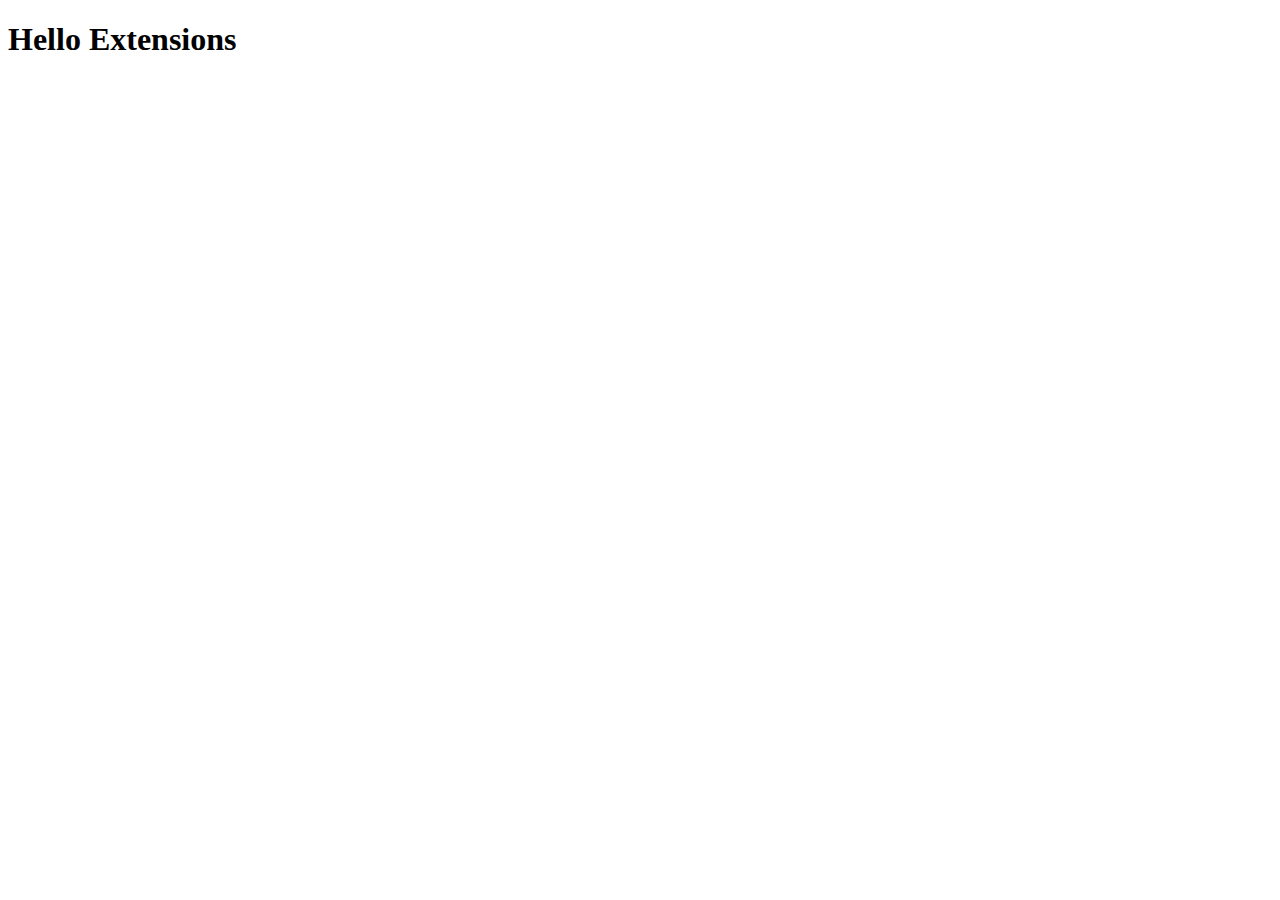
==== popup/popup.html @ df3b9e25 "Changed the file directory structure" ====
<!DOCTYPE html>
<html lang="en">

<head>
    <meta charset="UTF-8">
    <meta http-equiv="X-UA-Compatible" content="IE=edge">
    <meta name="viewport" content="width=device-width, initial-scale=1.0">
    <title>Document</title>
    <link rel="stylesheet" href="popup.css">
</head>

<body>
    <h1>Hello Extensions</h1>
    <script src="popup.js"></script>
</body>

</html>
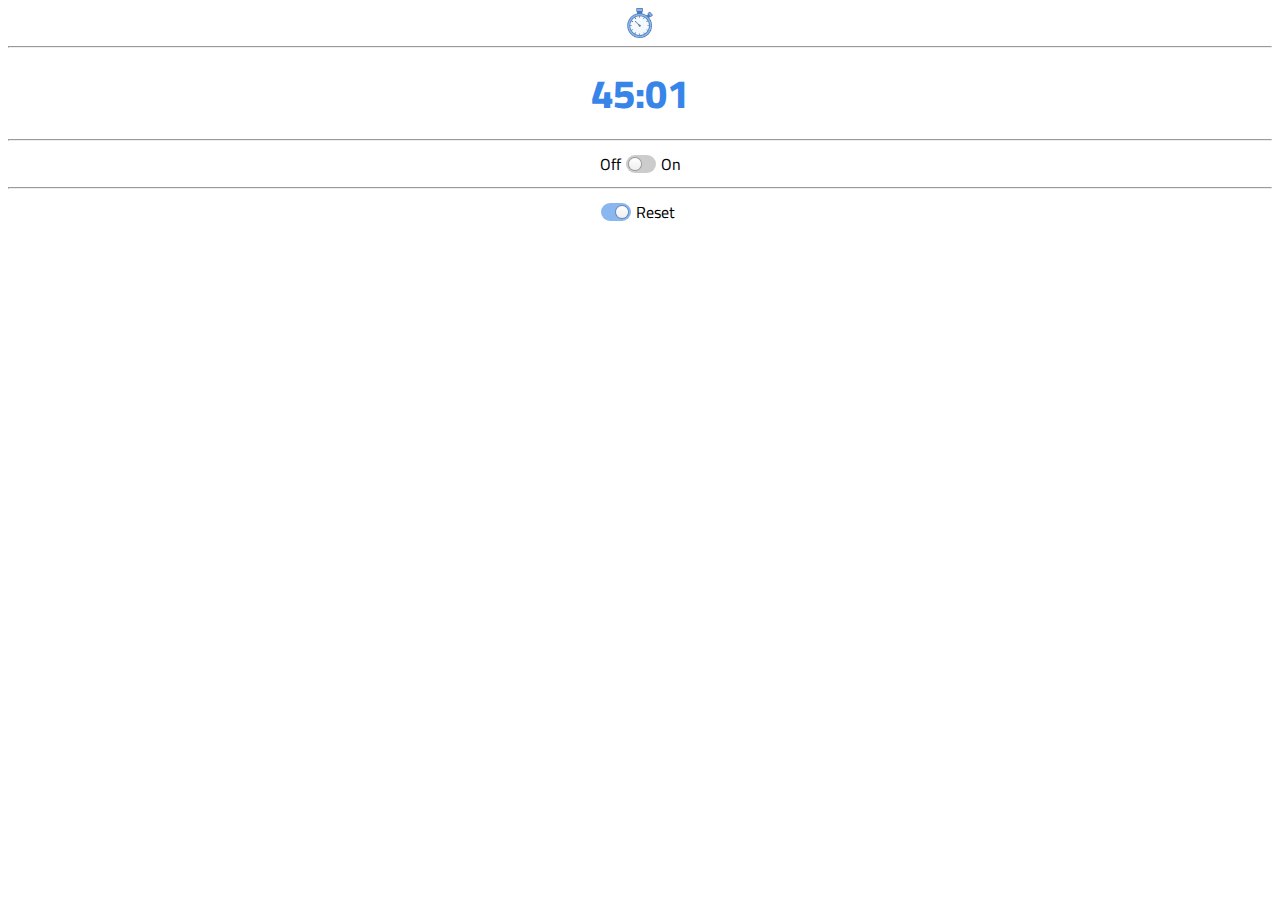
==== commit 4427d72d: "Added CSS styling and preliminary layout for popup.html" ====
--- a/popup/popup.html
+++ b/popup/popup.html
@@ -6,11 +6,38 @@
     <meta http-equiv="X-UA-Compatible" content="IE=edge">
     <meta name="viewport" content="width=device-width, initial-scale=1.0">
     <title>Document</title>
+    <link rel="preconnect" href="https://fonts.googleapis.com">
+    <link rel="preconnect" href="https://fonts.gstatic.com" crossorigin>
+    <link href="https://fonts.googleapis.com/css2?family=Cairo:wght@400;800&display=swap" rel="stylesheet">
+
     <link rel="stylesheet" href="popup.css">
 </head>
 
 <body>
-    <h1>Hello Extensions</h1>
+    <div class="container">
+        <header class="header">
+            <img src="/images/icon-100.png" alt="" class="small-logo">
+        </header>
+        <main>
+            <hr>
+            <div class="time">45:01</div>
+            <hr>
+            <label class="toggle">
+                <span class="toggle-label">Off</span>
+                <input class="toggle-checkbox" type="checkbox">
+                <div class="toggle-switch"></div>
+                <span class="toggle-label">On</span>
+            </label>
+            <hr>
+            <label class="toggle">
+                <input class="toggle-checkbox" type="checkbox" checked>
+                <div class="toggle-switch"></div>
+                <span class="toggle-label">Reset</span>
+            </label>
+        </main>
+
+    </div>
+
     <script src="popup.js"></script>
 </body>
 
--- a/popup/popup.css
+++ b/popup/popup.css
@@ -0,0 +1,83 @@
+.container {
+    width: 100%;
+    height: 100%;
+    min-width: 100px;
+    min-height: 100px;
+}
+
+.header {
+    display: flex;
+    align-items: center;
+    justify-content: center;
+}
+
+.small-logo {
+    max-width: 30px;
+    max-height: 30px;
+}
+
+.time {
+    font-size: 2.5rem;
+    text-align: center;
+    font-family: 'Cairo', sans-serif;
+    font-weight: 800;
+    color: #3885ea;
+}
+
+.toggle {
+  cursor: pointer;
+  display: inline-block;
+  margin-top: 4px;
+  margin-bottom: 4px;
+  display: flex;
+  justify-content: center;
+  align-items: center;
+}
+
+.toggle-switch {
+  display: inline-block;
+  background: #ccc;
+  border-radius: 16px;
+  width: 30px;
+  height: 18px;
+  position: relative;
+  vertical-align: middle;
+  transition: background 0.25s;
+}
+.toggle-switch:before, .toggle-switch:after {
+  content: "";
+}
+.toggle-switch:before {
+  display: block;
+  background: linear-gradient(to bottom, #fff 0%, #eee 100%);
+  border-radius: 50%;
+  box-shadow: 0 0 0 1px rgba(0, 0, 0, 0.25);
+  width: 12px;
+  height: 12px;
+  position: absolute;
+  top: 3px;
+  left: 3px;
+  transition: left 0.25s;
+}
+.toggle:hover .toggle-switch:before {
+  background: linear-gradient(to bottom, #fff 0%, #fff 100%);
+  box-shadow: 0 0 0 1px rgba(0, 0, 0, 0.5);
+}
+.toggle-checkbox:checked + .toggle-switch {
+  background: #8BB7F0;
+}
+.toggle-checkbox:checked + .toggle-switch:before {
+  left: 15px;
+}
+
+.toggle-checkbox {
+  position: absolute;
+  visibility: hidden;
+}
+
+.toggle-label {
+  margin-left: 5px;
+  margin-right: 5px;
+  position: relative;
+  font-family: 'Cairo', sans-serif;
+}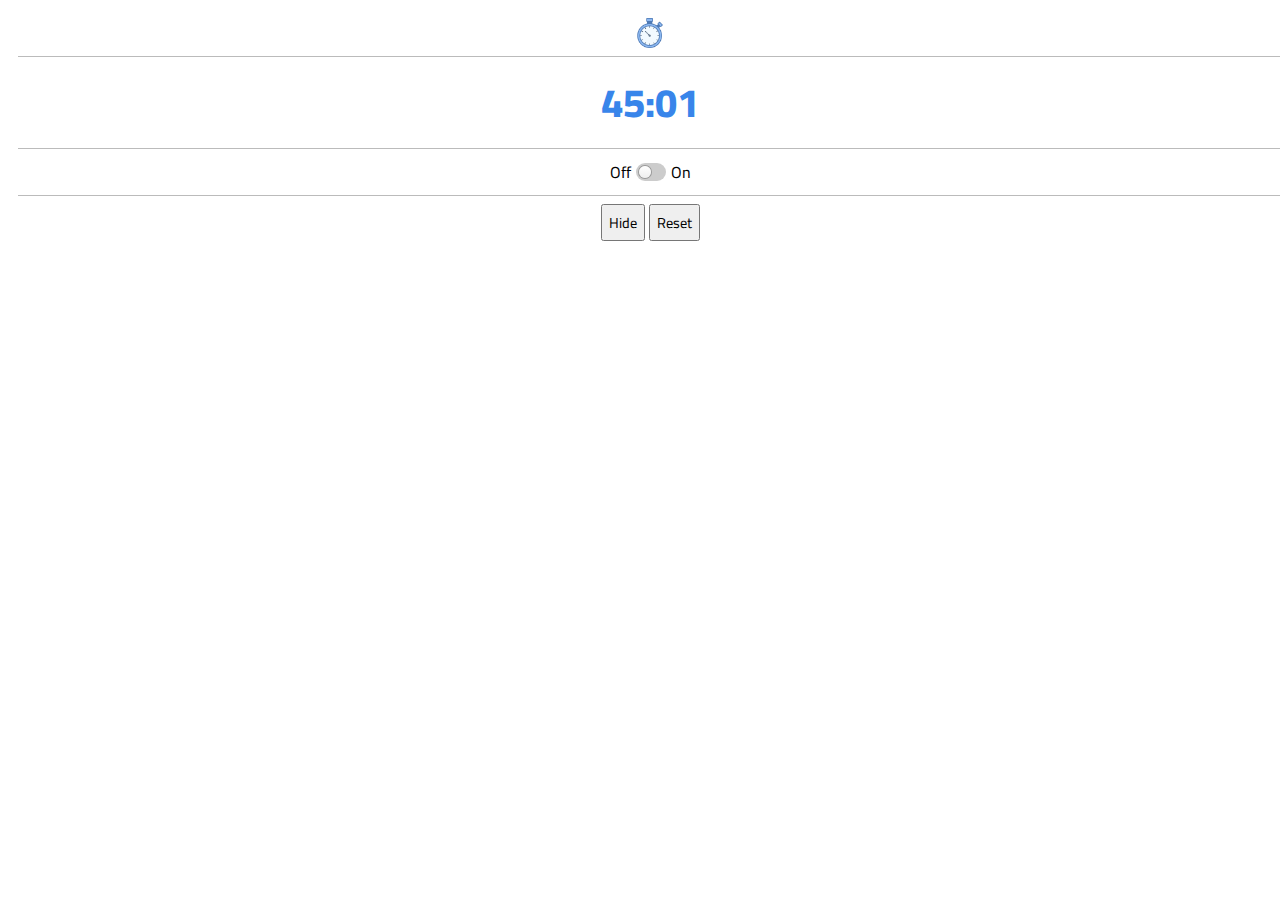
==== commit f1990a52: "Completed popup styling and buttons." ====
--- a/popup/popup.html
+++ b/popup/popup.html
@@ -6,10 +6,17 @@
     <meta http-equiv="X-UA-Compatible" content="IE=edge">
     <meta name="viewport" content="width=device-width, initial-scale=1.0">
     <title>Document</title>
+    <!-- Google fonts link -->
     <link rel="preconnect" href="https://fonts.googleapis.com">
     <link rel="preconnect" href="https://fonts.gstatic.com" crossorigin>
     <link href="https://fonts.googleapis.com/css2?family=Cairo:wght@400;800&display=swap" rel="stylesheet">
-
+    <!-- Bootstrap links-->
+    <link href="https://cdn.jsdelivr.net/npm/bootstrap@5.2.2/dist/css/bootstrap.min.css" rel="stylesheet"
+        integrity="sha384-Zenh87qX5JnK2Jl0vWa8Ck2rdkQ2Bzep5IDxbcnCeuOxjzrPF/et3URy9Bv1WTRi" crossorigin="anonymous">
+    <script src="https://cdn.jsdelivr.net/npm/bootstrap@5.2.2/dist/js/bootstrap.bundle.min.js"
+        integrity="sha384-OERcA2EqjJCMA+/3y+gxIOqMEjwtxJY7qPCqsdltbNJuaOe923+mo//f6V8Qbsw3"
+        crossorigin="anonymous"></script>
+    <!-- Stylesheet link -->
     <link rel="stylesheet" href="popup.css">
 </head>
 
@@ -29,15 +36,14 @@
                 <span class="toggle-label">On</span>
             </label>
             <hr>
-            <label class="toggle">
-                <input class="toggle-checkbox" type="checkbox" checked>
-                <div class="toggle-switch"></div>
-                <span class="toggle-label">Reset</span>
-            </label>
+            <div class="buttons">
+                <button type="button" class="btn btn-outline-primary hide-button">Hide</button>
+                <button type="button" class="btn btn-outline-primary reset-button">Reset</button>
+            </div>
         </main>
 
     </div>
-
+    <script src="/scripts/main.js"></script>
     <script src="popup.js"></script>
 </body>
 
--- a/popup/popup.css
+++ b/popup/popup.css
@@ -1,4 +1,5 @@
 .container {
+    padding: 10px 10px;
     width: 100%;
     height: 100%;
     min-width: 100px;
@@ -14,6 +15,12 @@
 .small-logo {
     max-width: 30px;
     max-height: 30px;
+}
+
+hr {
+    background-color: rgb(187, 187, 187);
+    height: 1px;
+    border: none;
 }
 
 .time {
@@ -80,4 +87,21 @@
   margin-right: 5px;
   position: relative;
   font-family: 'Cairo', sans-serif;
-}+}
+
+.btn {
+    max-width: 75px;
+    max-height: 40px;
+    padding: 3px 6px;
+    font-size: 0.75rem;
+    margin: 0 2px 5px 2px;
+    font-family: 'Cairo', sans-serif;
+    font-size: 0.9rem;
+}
+
+.buttons {
+    display: flex;
+    align-items: center;
+    justify-content: center;
+}
+
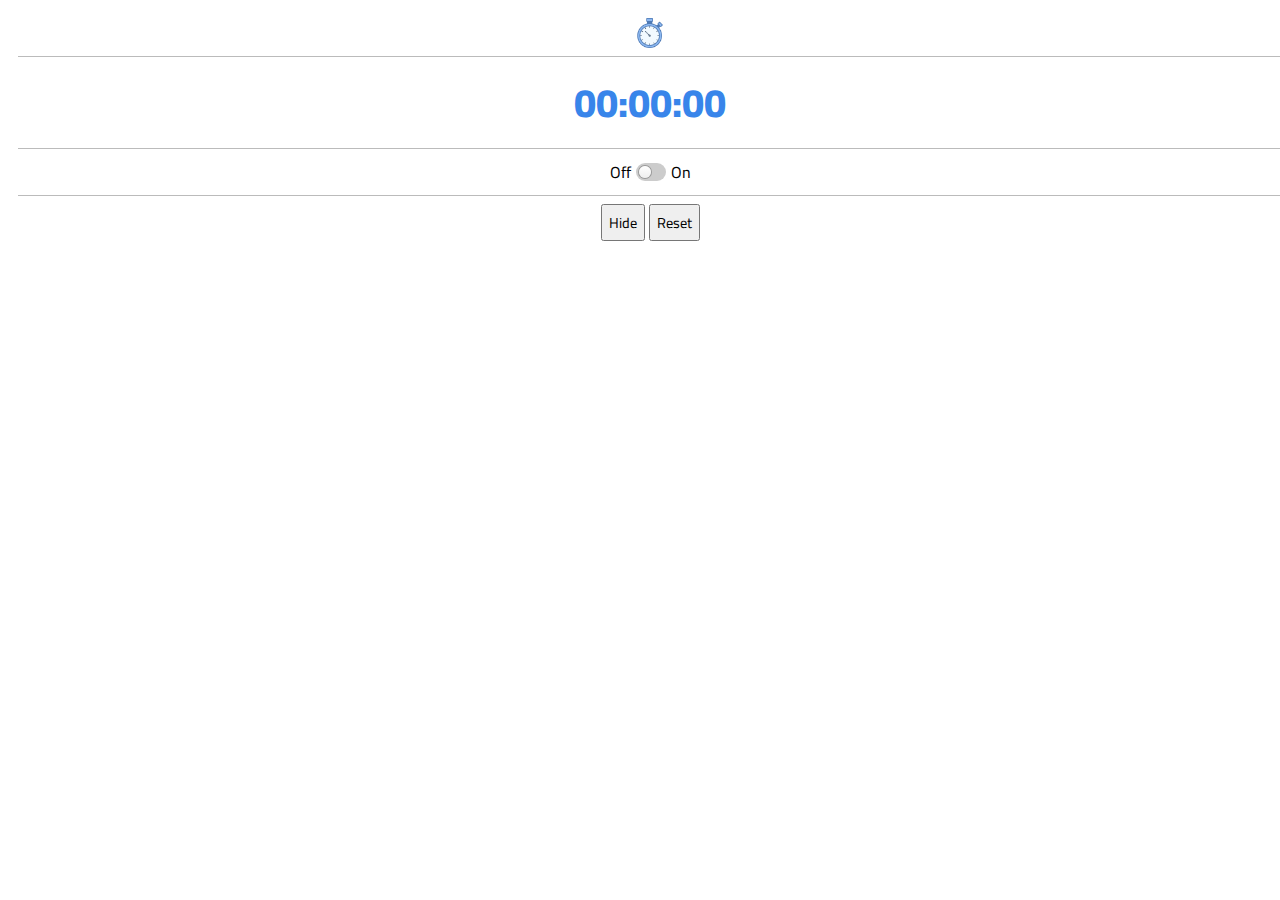
==== commit 5fdde519: "Removed Bootstrap comments and version with working timer." ====
--- a/popup/popup.html
+++ b/popup/popup.html
@@ -10,12 +10,6 @@
     <link rel="preconnect" href="https://fonts.googleapis.com">
     <link rel="preconnect" href="https://fonts.gstatic.com" crossorigin>
     <link href="https://fonts.googleapis.com/css2?family=Cairo:wght@400;800&display=swap" rel="stylesheet">
-    <!-- Bootstrap links-->
-    <link href="https://cdn.jsdelivr.net/npm/bootstrap@5.2.2/dist/css/bootstrap.min.css" rel="stylesheet"
-        integrity="sha384-Zenh87qX5JnK2Jl0vWa8Ck2rdkQ2Bzep5IDxbcnCeuOxjzrPF/et3URy9Bv1WTRi" crossorigin="anonymous">
-    <script src="https://cdn.jsdelivr.net/npm/bootstrap@5.2.2/dist/js/bootstrap.bundle.min.js"
-        integrity="sha384-OERcA2EqjJCMA+/3y+gxIOqMEjwtxJY7qPCqsdltbNJuaOe923+mo//f6V8Qbsw3"
-        crossorigin="anonymous"></script>
     <!-- Stylesheet link -->
     <link rel="stylesheet" href="popup.css">
 </head>
@@ -27,7 +21,7 @@
         </header>
         <main>
             <hr>
-            <div class="time">45:01</div>
+            <div class="time">00:00:00</div>
             <hr>
             <label class="toggle">
                 <span class="toggle-label">Off</span>
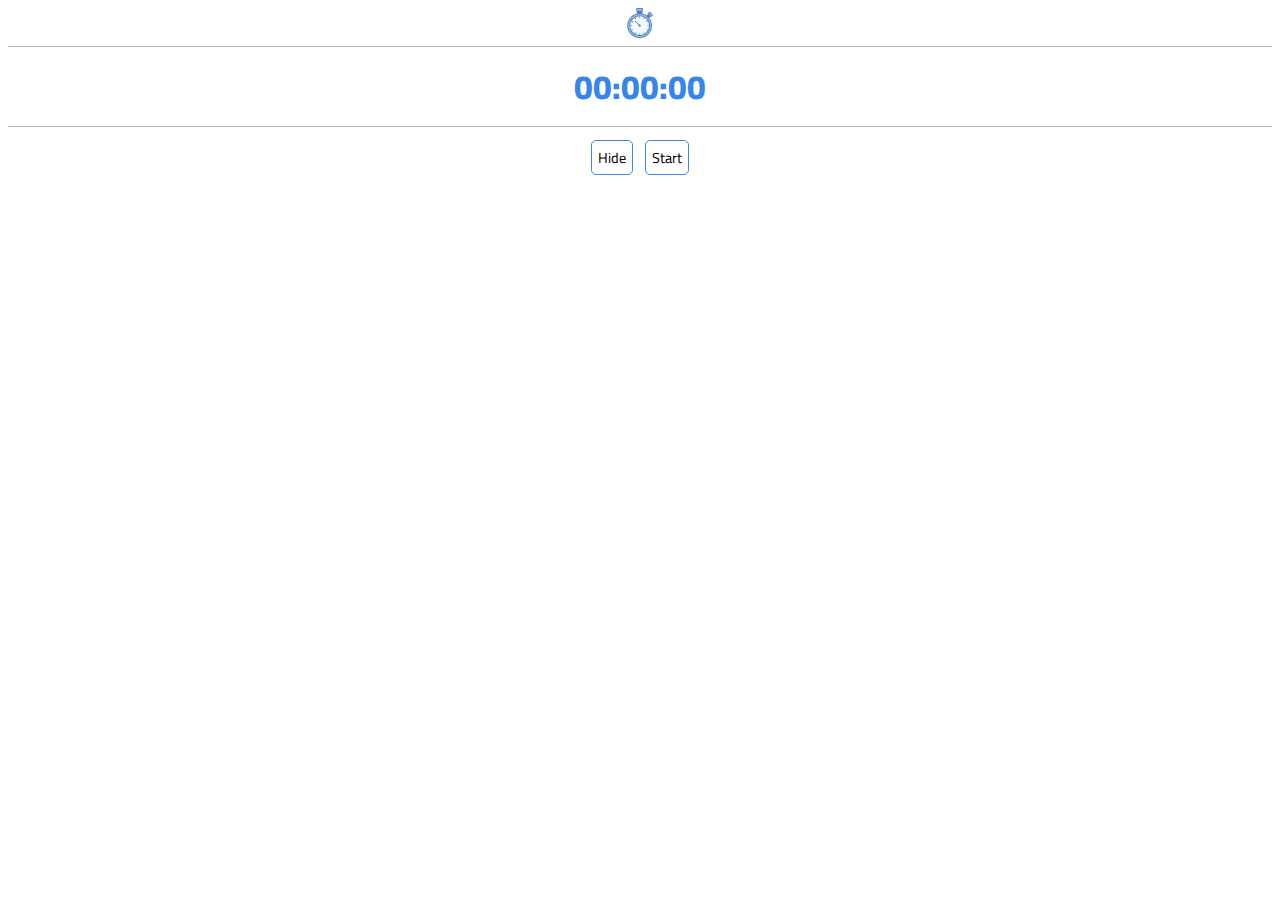
==== commit 0e18630e: "Fixed styling bugs." ====
--- a/popup/popup.html
+++ b/popup/popup.html
@@ -23,16 +23,9 @@
             <hr>
             <div class="time">00:00:00</div>
             <hr>
-            <label class="toggle">
-                <span class="toggle-label">Off</span>
-                <input class="toggle-checkbox" type="checkbox">
-                <div class="toggle-switch"></div>
-                <span class="toggle-label">On</span>
-            </label>
-            <hr>
             <div class="buttons">
                 <button type="button" class="btn btn-outline-primary hide-button">Hide</button>
-                <button type="button" class="btn btn-outline-primary reset-button">Reset</button>
+                <button type="button" class="btn btn-outline-primary toggle-button">Start</button>
             </div>
         </main>
 
--- a/popup/popup.css
+++ b/popup/popup.css
@@ -1,8 +1,7 @@
 .container {
-    padding: 10px 10px;
     width: 100%;
     height: 100%;
-    min-width: 100px;
+    min-width: 150px;
     min-height: 100px;
 }
 
@@ -24,69 +23,11 @@
 }
 
 .time {
-    font-size: 2.5rem;
+    font-size: 2.1rem;
     text-align: center;
     font-family: 'Cairo', sans-serif;
     font-weight: 800;
     color: #3885ea;
-}
-
-.toggle {
-  cursor: pointer;
-  display: inline-block;
-  margin-top: 4px;
-  margin-bottom: 4px;
-  display: flex;
-  justify-content: center;
-  align-items: center;
-}
-
-.toggle-switch {
-  display: inline-block;
-  background: #ccc;
-  border-radius: 16px;
-  width: 30px;
-  height: 18px;
-  position: relative;
-  vertical-align: middle;
-  transition: background 0.25s;
-}
-.toggle-switch:before, .toggle-switch:after {
-  content: "";
-}
-.toggle-switch:before {
-  display: block;
-  background: linear-gradient(to bottom, #fff 0%, #eee 100%);
-  border-radius: 50%;
-  box-shadow: 0 0 0 1px rgba(0, 0, 0, 0.25);
-  width: 12px;
-  height: 12px;
-  position: absolute;
-  top: 3px;
-  left: 3px;
-  transition: left 0.25s;
-}
-.toggle:hover .toggle-switch:before {
-  background: linear-gradient(to bottom, #fff 0%, #fff 100%);
-  box-shadow: 0 0 0 1px rgba(0, 0, 0, 0.5);
-}
-.toggle-checkbox:checked + .toggle-switch {
-  background: #8BB7F0;
-}
-.toggle-checkbox:checked + .toggle-switch:before {
-  left: 15px;
-}
-
-.toggle-checkbox {
-  position: absolute;
-  visibility: hidden;
-}
-
-.toggle-label {
-  margin-left: 5px;
-  margin-right: 5px;
-  position: relative;
-  font-family: 'Cairo', sans-serif;
 }
 
 .btn {
@@ -94,9 +35,18 @@
     max-height: 40px;
     padding: 3px 6px;
     font-size: 0.75rem;
-    margin: 0 2px 5px 2px;
+    margin: 5px 6px 5px 6px;
     font-family: 'Cairo', sans-serif;
     font-size: 0.9rem;
+    background: none;
+    border: 1px solid #3885ea;
+    border-radius: 5px;
+    cursor: pointer;
+}
+
+.btn:hover {
+    background:#3885ea;
+    color: white;
 }
 
 .buttons {
